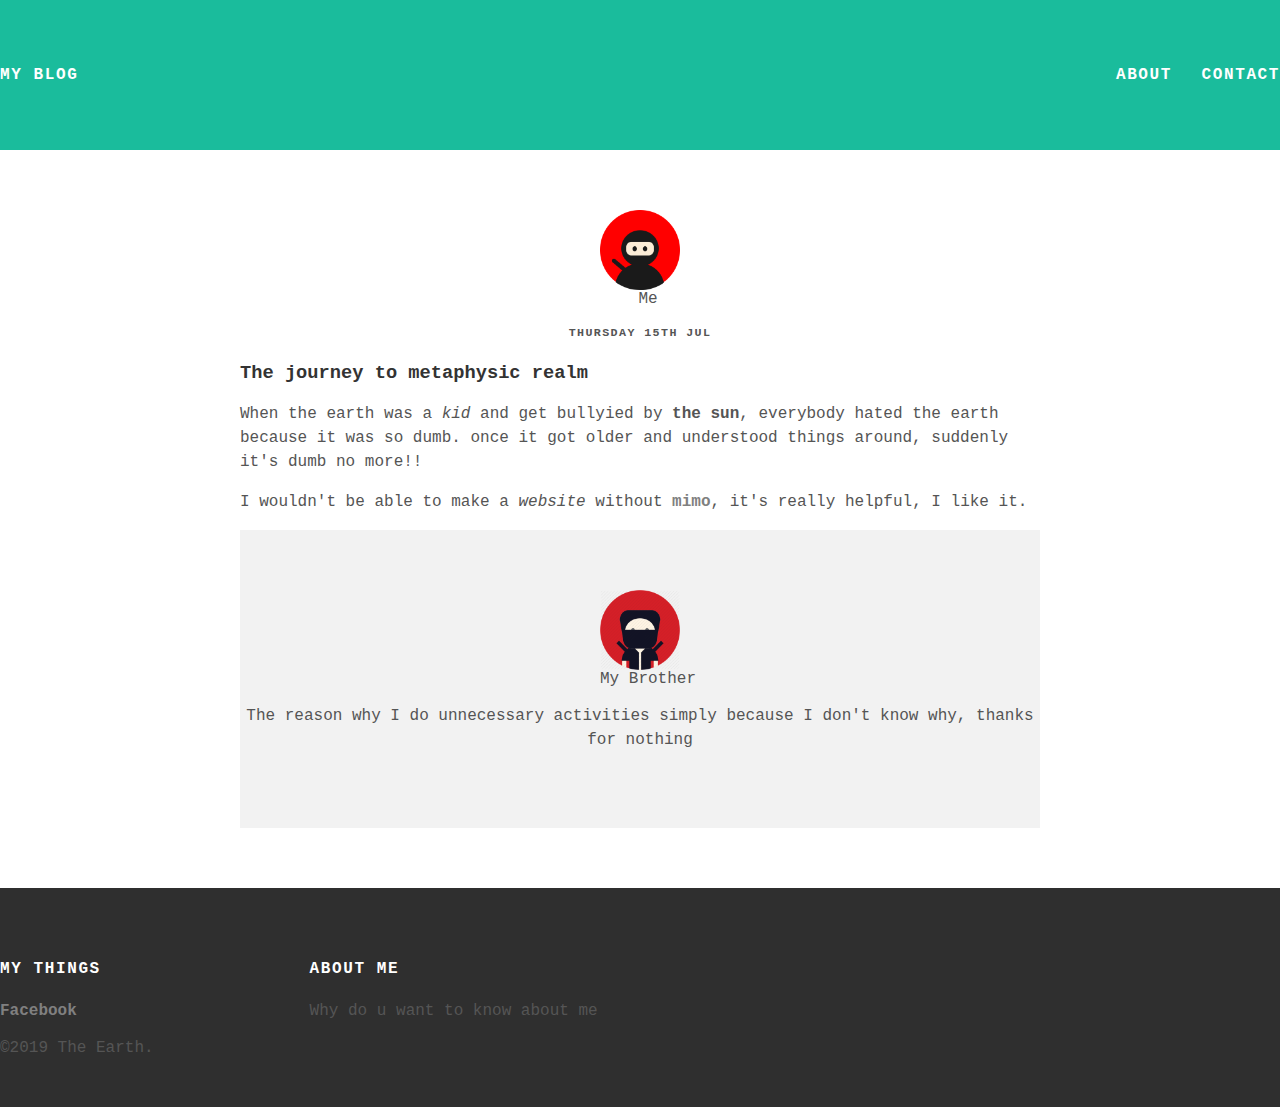
==== index.html @ ee2f6d60 "Add files via upload" ====
<!doctype html>
<html><head><title> My Blog </title>
	<link rel="stylesheet"  type="text/css" 
			href="index.css">
	<link rel="stylesheet"  type="text/css" 
			href="styles.css">
   <style type="text/css" id="dcoder_stylesheet">
body{
	font-family:"courier new", courier, monospace;
	font-size:18;
}   </style></head>
   <body>
   <div id="header">
   <div class="c{
   	
   }ontainer">
   	<a href="index.html" id="header-title">My Blog </a>
   		<ul id="header-nav">
   			<li><a href="about.html">About</a></li>
   			<li><a href="mailto:machinethekellygun@gmail.com">Contact</a></li>
   		</ul>
   </div>
   </div>
   
   <div id="content">
   <div class="post-container">
   	<div class="post">
   		<div class="post-author" align="center"> 
   			
   			<img src="me.png" width="200px" heigh="200px"><br>
   			<span>Me</span>
   			<p class="post-date"><small>Thursday 15th Jul</small></p>
   		</div>
   		
   		
   		<h3 class="post-title">The journey to
   					metaphysic realm</h3>
   		<div class="post-content">
   			<p>When the earth was a <em>kid</em> and get bullyied by<strong> the sun</strong>,
   			 everybody hated the earth because it was so dumb.
   			  once it got older and understood things around,
   			   suddenly it's dumb no more!!
   			   
   				</p><div>
   					<p>I wouldn't be able to make a <em>website</em> without
   						<strong><a href="https://mimo.recruitee.com">mimo</a></strong>,
   						 it's really helpful, I like it.
   				</p></div>
			</div>
   		
   		
   				<div class="post-container">
   				<div class="post">
   				<div class="post-author" align="center"> 
   			
   			<img src="me1.png" width="200px" heigh="200px"><br>
   			<span>My Brother</span>
   			<p> The reason why I do unnecessary activities simply
   				 because I don't know why, thanks for nothing</p>
   			
   		</div>
   	</div>
   </div>
   </div>
   
   <div id="footer">
   	<div class="container">
   		<div class="column">
   			<h4>My Things</h4>
   			<p>
   			<a href="http://facebook.com/felipe.joaquim.589100">Facebook</a>
   			<br>
   			</p>
   		</div>
   	
   		<div class="column">
   			<h4>About Me </h4>
   			<p>Why do u want to know about me 
   			</p>
   		</div>
   		<div class="copyright">©2019 The Earth.</div>
  	 </div>
   </div>
   
   

    
</div></body></html>
---- index.css ----
a:link{
	text-decoration:none;
	color:grey;
	font-weight:bold;
}

body{
	font-family:"courier new", courier, monospace;
	font-size:18;
	
}
---- styles.css ----
body{
	color:#555;
	margin:0;
}

.about{
	text-align:center;
}

#header{
	background-color:#1abc9c;
	height:150px;
	line-height:150px;
}


#header a{
	color:white;
	text-decoration:none;
	
	text-transform:uppercase;
	letter-spacing:0.1em;
}

#header a:hover{
	color:#222;
}

}

#hearder-title{
	display:bolck;
	float:left;
	
	font-size:20px;
	font-weight:bold;
}

#header-nav{
	display:block;
	float:right;
	margin-top:0px;
}

#header-nav li{
	display:inline;
	padding-left:20px;
}

.container{
	max-width:1000px;
	margin:0px;
}

#footer{
	background-color:#2f2f2f;
	padding:50px 0;
}

#footer h4{
	color:white;
	text-transform:uppercase;
	letter-spacing:0.1em;
}

#footer p{
	color:whote;
}

a{
	color:#1abc9c;
	text-decoration:none;
}

a:hover{
	color:#F6A623;
}

.column{
	min-width:300px;
	display:inline-block;
	vertical-align:top;
}


.post, .about {
	max-width:800px;
	margin:0 auto;
	padding:60px 0;
}


.post-author img{
	width:80px;
	height:80px;
	vertical-align:middle;
}

.about-author img{
	width:150px;
	height:150px;
	vertical-align:middle;
}

.post-container:nth-child(even){
	background-color:#f2f2f2;
}

.post-author span{
	margin-left:16px;
}

.post-date{
	color:d2d2d2;
	font-size:14px;
	font-weight:bold;
	
	text-transform:uppercase;
	letter-spacing:0.1em;
}

h1,h2,h3,h4{
	color:#333;
}

p{
	line-height:1.5;
}
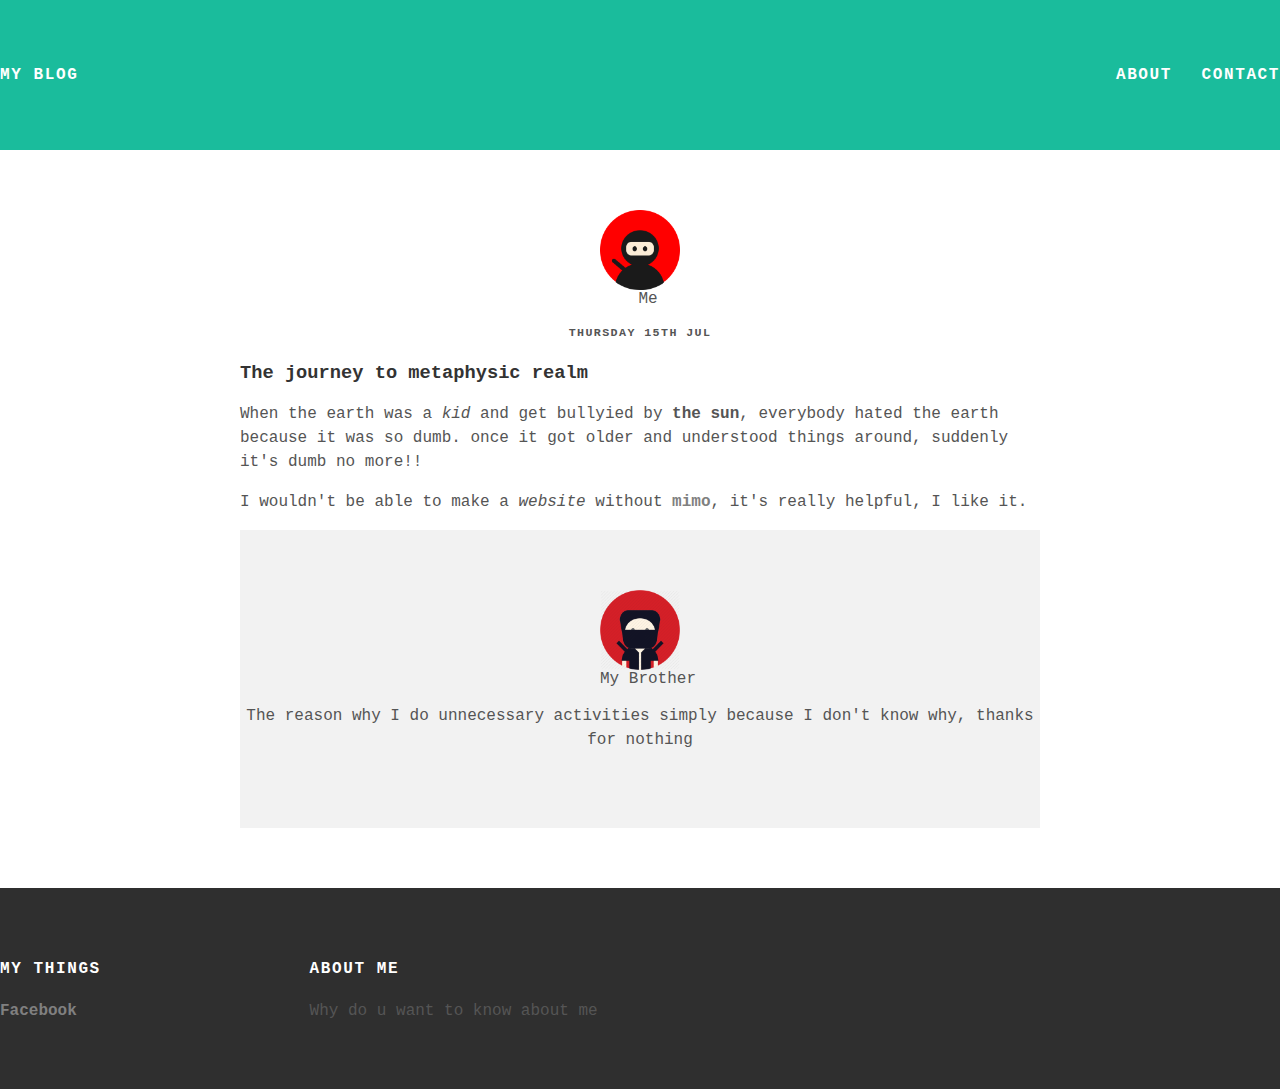
==== commit 1e7ea871: "Update index.html" ====
--- a/index.html
+++ b/index.html
@@ -8,7 +8,7 @@
 body{
 	font-family:"courier new", courier, monospace;
 	font-size:18;
-}   </style></head>
+}</style></head>
    <body>
    <div id="header">
    <div class="c{
@@ -78,7 +78,6 @@
    			<p>Why do u want to know about me 
    			</p>
    		</div>
-   		<div class="copyright">©2019 The Earth.</div>
   	 </div>
    </div>
    
